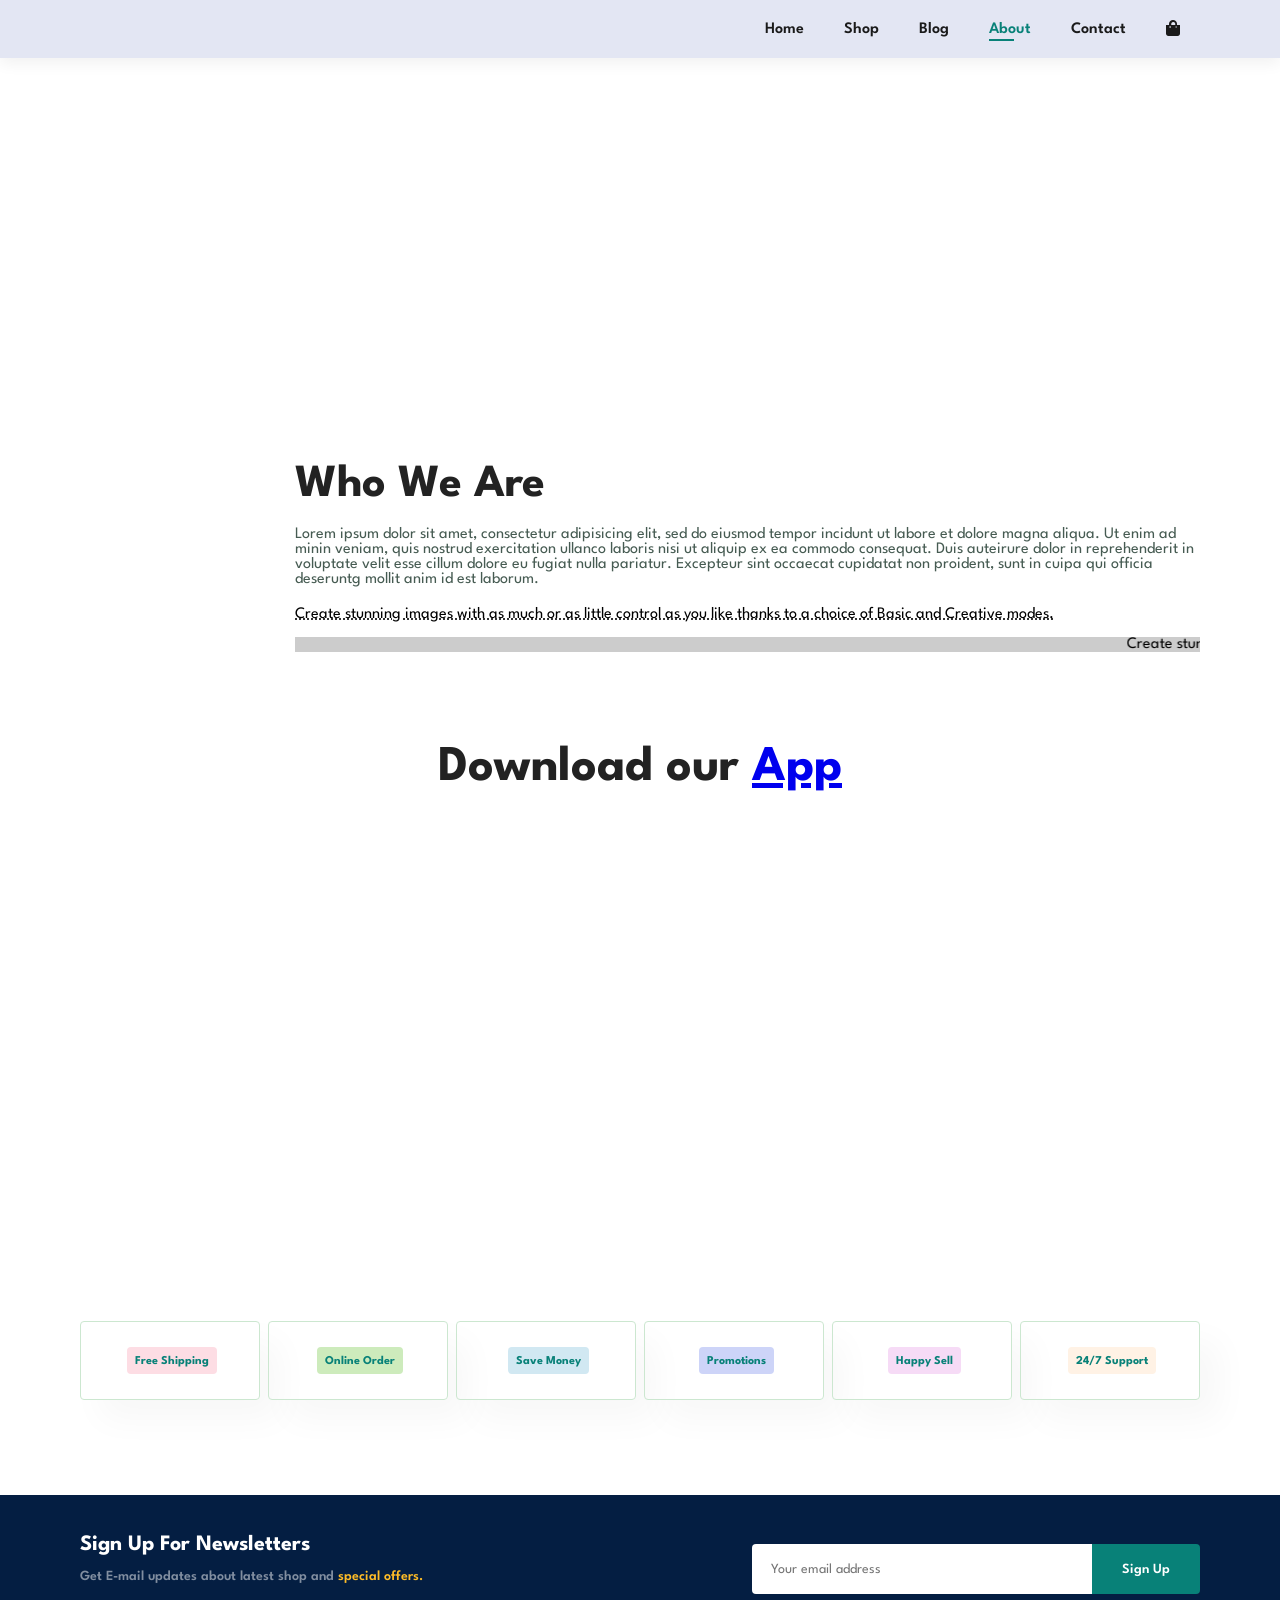
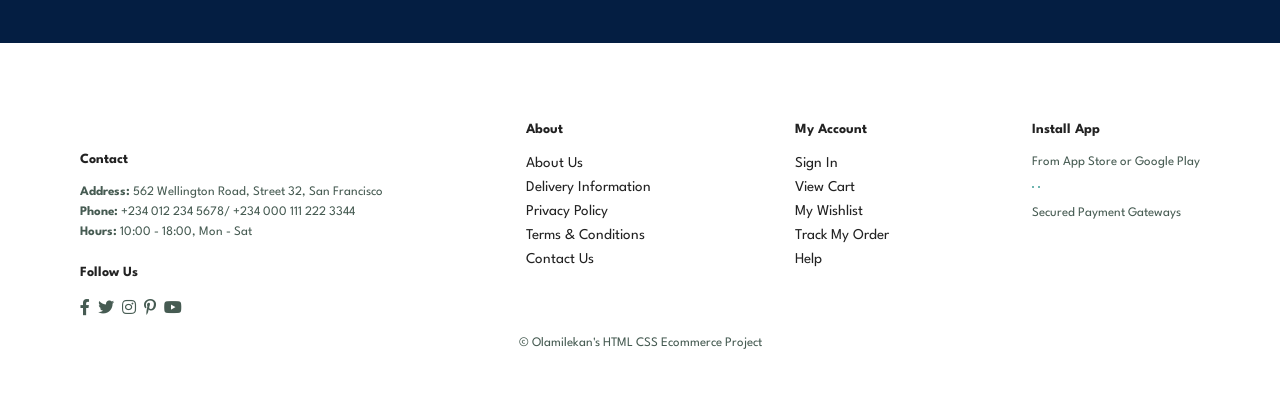
==== about.html @ d7b12cb9 "Add files via upload" ====
<!DOCTYPE html>
<html lang="en">
<head>
    <meta charset="UTF-8">
    <meta name="viewport" content="width=device-width, initial-scale=1.0">
    <title>Ecommerce Website</title>
    <link rel="stylesheet" href="https://pro.fontawesome.com/releases/v5.10.0/css/all.css" />
    <link rel="stylesheet" href="style.css">
</head>
<body>

   <section id="header">
    <a href="#"><img src="img/logo.png" class="logo" alt=""></a>

    <div>
        <ul id="navbar">
            <li><a href="index.html">Home</a></li>
            <li><a href="shop.html">Shop</a></li>
            <li><a href="blog.html">Blog</a></li>
            <li><a class="active" href="about.html">About</a></li>
            <li><a href="contact.html">Contact</a></li>
            <li id="lg-bag"><a href="cart.html"><i class="fas fa-shopping-bag"></i></a></li>
            <a href="#" id="close"><i class="far fa-times"></i></a>
        </ul>
    </div>
    <div id="mobile">
        <a href="cart.html"><i class="fas fa-shopping-bag"></i></a>
        <i id="bar" class="fas fa-outdent"></i>
    </div>
   </section>

   <section id="page-header" class="about-header">
     <h2> #KnowUs </h2>
     <p>Lorem ipsum dolor sit amet, consectetur</p>
   </section>

   <section id="about-head" class="section-p1">
    <img src="img/about/a6.jpg" alt="">
    <div>
        <h2>Who We Are</h2>
        <p>Lorem ipsum dolor sit amet, consectetur adipisicing elit, sed do eiusmod
            tempor incidunt ut labore et dolore magna aliqua. Ut enim ad minin veniam, quis
            nostrud exercitation ullanco laboris nisi ut aliquip ex ea commodo consequat.
            Duis auteirure dolor in reprehenderit in voluptate velit esse cillum dolore eu
            fugiat nulla pariatur. Excepteur sint occaecat cupidatat non proident, sunt in 
            cuipa qui officia deseruntg mollit anim id est laborum.</p>
            
            <abbr title="">Create stunning images with as much or as little control as you
                like thanks to a choice of Basic and Creative modes.</abbr>

            <br><br>

            <marquee bgcolor="#ccc" loop="-1" scrollamount="5" width="100%">Create stunning images with as much or as little control as you
                like thanks to a choice of Basic and Creative modes.</abbr>
</marquee>
    </div>
   </section>

   <section id="about-app" class="section-p1">
    <h1>Download our <a href="#">App</a></h1>
    <div class="video">
        <video autoplay muted loop src="img/about/1.mp4"></video>
    </div>
   </section>

     <section id="feature" class="section-p1">
    <div class="fe-box">
        <img src="img/features/f1.png" alt="">
        <h6>Free Shipping</h6>
    </div>
    <div class="fe-box">
        <img src="img/features/f2.png" alt="">
        <h6>Online Order</h6>
    </div>
    <div class="fe-box">
        <img src="img/features/f3.png" alt="">
        <h6>Save Money</h6>
    </div>
    <div class="fe-box">
        <img src="img/features/f4.png" alt="">
        <h6>Promotions</h6>
    </div>
    <div class="fe-box">
        <img src="img/features/f5.png" alt="">
        <h6>Happy Sell</h6>
    </div>
    <div class="fe-box">
        <img src="img/features/f6.png" alt="">
        <h6>24/7 Support</h6>
    </div>
   </section>

      <section id="newsletter" class="section-p1 section-m1">
    <div class="newstext">
        <h4> Sign Up For Newsletters</h4>
        <p> Get E-mail updates about latest shop and <span>special offers.</span></p>
    </div>
    <div class="form">
        <input type="text" placeholder="Your email address">
        <button class="normal">Sign Up</button>
    </div>
   </section>

   <footer class="section-p1">
    <div class="col">
        <img class="logo" src="img/logo.png" alt="">
        <h4>Contact</h4>
        <p><strong>Address:</strong> 562 Wellington Road, Street 32, San Francisco</p>
        <p><strong>Phone:</strong> +234 012 234 5678/ +234 000 111 222 3344 </p>
        <p><strong>Hours:</strong> 10:00 - 18:00, Mon - Sat</p>
        <div class="follow">
            <h4>Follow Us</h4>
            <div class="icon">
                <i class="fab fa-facebook-f"></i>
                <i class="fab fa-twitter"></i>
                <i class="fab fa-instagram"></i>
                <i class="fab fa-pinterest-p"></i>
                <i class="fab fa-youtube"></i>
            </div>
        </div>
    </div>

    <div class="col">
        <h4>About</h4>
        <a href="#">About Us</a>
        <a href="#">Delivery Information</a>
        <a href="#">Privacy Policy</a>
        <a href="#">Terms & Conditions</a>
        <a href="#">Contact Us</a>
    </div>

    <div class="col">
        <h4>My Account</h4>
        <a href="#">Sign In</a>
        <a href="#">View Cart</a>
        <a href="#">My Wishlist</a>
        <a href="#">Track My Order</a>
        <a href="#">Help</a>
    </div>

    <div class="col install">
        <h4>Install App</h4>
        <p>From App Store or Google Play</p>
        <div class="row">
            <img src="img/pay/app.jpg" alt="">
            <img src="img/pay/play.jpg" alt="">
        </div>
        <p>Secured Payment Gateways</p>
        <img src="img/pay/pay.png" alt="">
    </div>

    <div class="copyright">
        <p>© Olamilekan's HTML CSS Ecommerce Project</p>
    </div>
   </footer>
   
    <script src="script.js"></script>
</body>
</html>
---- style.css ----
@import url("https://fonts.googleapis.com/css2?family=Spartan:wght@100;200;300;400;500;600;700;800;900&display=swap");
* {
  margin: 0;
  padding: 0;
  box-sizing: border-box;
  font-family: "Spartan", sans-serif;
}

html {
  scroll-behavior: smooth;
}

/* Global Styles */

h1 {
  font-size: 50px;
  line-height: 64px;
  color: #222;
}

h2 {
  font-size: 46px;
  line-height: 54px;
  color: #222;
}

h4 {
  font-size: 20px;
  color: #222;
}

h6 {
  font-weight: 700;
  font-size: 12px;
}

p {
  font-size: 16px;
  color: #465b52;
  margin: 15px 0 20px 0;
}

.section-p1 {
  padding: 40px 80px;
}

.section-m1 {
  margin: 40px 0;
}

button.normal{
  font-size: 14px;
  font-weight: 600;
  padding: 15px 30px;
  color: #000;
  background-color: #fff;
  border-radius: 4px;
  cursor: pointer;
  border: none;
  outline: none;
  transition: 0.2s;
}

button.white{
  font-size: 13px;
  font-weight: 600;
  padding: 11px 18px;
  color: #fff;
  background-color: transparent;
  cursor: pointer;
  border: 1px solid #fff;
  outline: none;
  transition: 0.2s;
}

body {
  width: 100%;
}

#header{
    display: flex;
    align-items: center;
    justify-content: space-between;
    padding: 20px 80px;
    background: #E3E6F3;
    box-shadow: 0 5px 15px rgba(0, 0, 0, 0.06);
    z-index: 999;
    position: sticky;
    top: 0;
    left: 9;
}

#navbar{
    display: flex;
    align-items: center;
    justify-content: center;
}

#navbar li{
    list-style: none;
    padding: 0 20px;
    position: relative;
}

#navbar li a{
    text-decoration: none;
    font-size: 16px;
    font-weight: 600;
    color: #1a1a1a;
    transition: 0.5s ease;
}

#navbar li a:hover,
#navbar li a.active{
    color: #088178;

}

#navbar li a.active::after,
#navbar li a:hover::after{
    content: "";
    width: 30%;
    height: 2px;
    background: #088178;
    position: absolute;
    bottom: -4px;
    left: 20px;
}

#mobile{
  display: none;
  align-items: center;
}

#close{
  display: none;
}

#hero{
    background-image: url("img/hero4.png");
    height: 90vh;
    width: 100%;
    background-size: cover;
    background-position: top 25% right 0;
    padding: 0 80px;
    display: flex;
    flex-direction: column;
    align-items: flex-start;
    justify-content: center;
    overflow-x: hidden;
}

#hero h4{
    padding-bottom: 15px;
}

#hero h1{
    color: #088178;
}

#hero button{
    background-image: url(img/button.png);
    background-color: transparent;
    color: #088178;
    border: 0;
    padding: 14px 80px 14px 65px;
    background-repeat: no-repeat;
    cursor: pointer;
    font-weight: 700;
    font-size: 15px;
}

#feature{
    display: flex;
    align-items: center;
    justify-content: space-between;
    flex-wrap: wrap;
}

#feature .fe-box{
    width: 180px;
    text-align: center;
    padding: 25px 15px;
    box-shadow: 20px 20px 34px rgba(0, 0, 0, 0.03);
    border: 1px solid #cce7d0;
    border-radius: 4px;
    margin: 15px 0;
}

#feature .fe-box:hover{
    box-shadow: 10px 10px 54px rgba(70, 62, 221, 0.1);
}

#feature .fe-box img{
    width: 100%;
    margin-bottom: 10px;
}

#feature .fe-box h6{
    display: inline-block;
    padding: 9px 8px 6px 8px; 
    line-height: 1;
    border-radius: 4px;
    color: #088178;
    background-color: #fddde4;
}

#feature .fe-box:nth-child(2) h6{
    background-color: #cdebbc; 
}

#feature .fe-box:nth-child(3) h6{
    background-color: #d1e8f2; 
}

#feature .fe-box:nth-child(4) h6{
    background-color: #cdd4f8; 
}

#feature .fe-box:nth-child(5) h6{
    background-color: #f6dbf6; 
}

#feature .fe-box:nth-child(6) h6{
    background-color: #fff2e5; 
}

#product1{
  text-align: center;
}

#product1 .pro-container{
  display: flex;
  justify-content: space-between;
  padding-top: 20px;
  flex-wrap: wrap;
}

#product1 .pro{
  width: 23%;
  min-width: 250px;
  padding: 10px 12px;
  border: 1px solid #cce7d0;
  border-radius: 25px;
  cursor: pointer;
  box-shadow: 20px 20px 30px rgba(0, 0, 0, 0.02);
  margin: 15px 0;
  transition: 0.2s ease;
  position: relative;
}

#product1 .pro:hover{
  box-shadow: 20px 20px 30px rgba(0, 0, 0, 0.06);
}

#product1 .pro img{
  width: 100%;
  border-radius: 20px;
}

#product1 .pro .des{
  text-align: start;
  padding: 10px 0;
}

#product1 .pro .des span{
  color: #606063;
  font-size: 12px;
}

#product1 .pro .des h5{
  padding-top: 7px;
  color: #1a1a1a;
  font-size: 14px;
}

#product1 .pro .des i{
  font-size: 12px;
  color: rgb(243, 181, 25);
}

#product1 .pro .des h4{
  padding-top: 7px;
  font-size: 15px;
  font-weight: 700;
  color: #088178;
}

#product1 .pro .bag{
  width: 40px;
  height: 40px;
  line-height: 40px;
  border-radius: 50px;
  background-color: #e8f6ea;
  font-weight: 500;
  color: #088178;
  border: 1px solid #cce7d0;
  position: absolute;
  bottom: 20px;
  right: 10px;
}

#banner{
  display: flex;
  flex-direction: column;
  justify-content: center;
  align-items: center;
  text-align: center;
  background-image: url(img/banner/b2.jpg);
  width: 100%;
  height: 40vh;
  background-size: cover;
  background-position: center;
}

#banner h4{
  color: #fff;
  font-size: 16px;
}

#banner h2{
  color: #fff;
  font-size: 30px;
  padding: 10px 0;
}

#banner h2 span{
  color: #ef3636;
}

#banner button:hover{
  background: #088178;
  color: #fff;
}

#sm-banner {
  display: flex;
  justify-content: space-between;
  flex-wrap: wrap;
}

#sm-banner .banner-box{
  display: flex;
  flex-direction: column;
  justify-content: center;
  align-items: flex-start;
  background-image: url(img/banner/b17.jpg);
  min-width: 580px;
  height: 50vh;
  background-size: cover;
  background-position: center;
  padding: 30px;
}

#sm-banner .banner-box2{
  background-image: url(img/banner/b10.jpg);
}

#sm-banner h4{
  color: #fff;
  font-size: 20px;
  font-weight: 300px;
}

#sm-banner h2{
  color: #fff;
  font-size: 20px;
  font-weight: 800;
}

#sm-banner span{
  color: #fff;
  font-size: 14px;
  font-weight: 500px;
  padding-bottom: 15px;
}

#sm-banner .banner-box:hover button{
  background: #088178;
  border: 0px solid #cce7d0;
}

#banner3{
  display: flex;
  justify-content: space-between;
  flex-wrap: wrap;
  padding: 0 80px;
}

#banner3 .banner-box{
  display: flex;
  flex-direction: column;
  justify-content: center;
  align-items: flex-start;
  background-image: url(img/banner/b7.jpg);
  min-width: 30%;
  height: 50vh;
  background-size: cover;
  background-position: center;
  padding: 20px;
  margin-bottom: 20px;
}

#banner3 .banner-box2{
  background-image: url(img/banner/b4.jpg);
}

#banner3 .banner-box3{
  background-image: url(img/banner/b18.jpg);
}

#banner3 h2{
  color: #fff;
  font-weight: 900;
  font-size: 22px;
}

#banner3 h3{
  color: #ec544e;
  font-weight: 800;
  font-size: 15px;
}

#newsletter {
  display: flex;
  justify-content: space-between;
  flex-wrap: wrap;
  align-items: center;
  background-image: url(img/banner/b14.png);
  background-repeat: no-repeat;
  background-position: 20% 30%;
  background-color: #041e42;
}

#newsletter h4{
  font-size: 22px;
  font-weight: 700;
  color: #fff;
}

#newsletter p{
  font-size: 14px;
  font-weight: 600;
  color: #818ea0;
}

#newsletter p span{
  color: #ffbd27;
}

#newsletter .form{
  display: flex;
  width: 40%;
}

#newsletter input{
  height: 3.125rem;
  padding: 0 1.25em;
  font-size: 14px;
  width: 100%;
  border: 1px solid transparent;
  border-radius: 4px;
  outline: none;
  border-top-right-radius: 0;
  border-bottom-right-radius: 0;
}

#newsletter button{
  background-color: #088178;
  color: #fff;
  white-space: nowrap;
  border-top-left-radius: 0;
  border-bottom-left-radius: 0;
}

footer{
  display: flex;
  flex-wrap: wrap;
  justify-content: space-between;
}

footer .col{
  display: flex;
  flex-direction: column;
  align-items: flex-start;
  margin-bottom: 20px;
}

footer .logo{
  margin-bottom: 30px;
}

footer h4{
  font-size: 14px;
  padding-bottom: 20px;
}

footer p{
  font-size: 13px;
  margin: 0 0 8px 0;
}

footer a {
  font-size: 15px;
  text-decoration: none;
  color: #222;
  margin-bottom: 10px;
}

footer .follow {
  margin-top: 20px;
}

footer .follow i{
  color: #465b52;
  padding-right: 4px;
  cursor: pointer;
}

footer .install .row img{
  border: 1px solid #068178;
  border-radius: 6px;
}

footer .install img{
  margin: 10px 0 15px 0;
}

footer .follow i:hover,
footer a:hover{
  color: #088178;
}

footer .copyright{
  width: 100%;
  text-align: center;
}

/*Shop Page*/
#page-header {
  background-image: url(img/banner/b1.jpg);
  width: 100%;
  height: 40vh;
  background-size: cover;
  display: flex;
  justify-content: center;
  text-align: center;
  flex-direction: column;
  padding: 14px;
}

#page-header h2,
#page-header p{
  color: #fff;
}

#pagination{
  text-align: center;
}

#pagination a{
  text-decoration: none;
  background-color: #088178;
  padding: 15px 20px;
  border-radius: 4px;
  color:#fff;
  font-weight: 600;
}

#pagination a i{
  font-size: 15px;
  font-weight: 600;
}

/*Single Product*/

#prodetails{
  display: flex;
  margin-top: 20px;
}

#prodetails .single-pro-image{
  width: 40%;
  margin-right: 50px;
}

.small-img-group {
  display: flex;
  justify-content: space-between;
}

.small-img-col {
  flex-basis: 24%;
  cursor: pointer;
}

#prodetails .single-pro-details{
  width: 50%;
  padding-top: 30px;
}

#prodetails .single-pro-details h4{
  padding: 40px 0 20px 0;
}

#prodetails .single-pro-details h2{
  font-size: 26px;
}

#prodetails .single-pro-details select{
  display: block;
  padding: 5px 10px;
  margin-bottom: 10px;
}

#prodetails .single-pro-details input{
  width: 50px;
  height: 47px;
  padding-left: 10px;
  font-size: 16px;
  margin-right: 10px;
}

#prodetails .single-pro-details input:focus{
  outline: none;
}

#prodetails .single-pro-details button{
  background: #068178;
  color: #fff;
}

#prodetails .single-pro-details span {
  line-height: 25px;
}

/*Blog Page*/

#page-header.blog-header {
  background-image: url("img/banner/b19.jpg");
}

#blog {
  padding: 150px 150px 0 150px;
}

#blog .blog-box {
  display: flex;
  align-items: center;
  width: 100%;
  position: relative;
  padding-bottom: 90px;
}

#blog .blog-img {
  width: 50%;
  margin-right: 40px;
}

#blog img {
  width: 100%;
  height: 300px;
  object-fit: cover;
}

#blog .blog-details {
  width: 50%;
}

#blog .blog-details a {
  text-decoration: none;
  font-size: 11px;
  color: #000;
  font-weight: 700;
  position: relative;
  transition: 0.3s;
}

#blog .blog-details a::after {
  content: "";
  width: 50px;
  height: 1px;
  background-color: #000;
  position: absolute;
  top: 4px;
  right: -60px;
}

#blog .blog-details a:hover {
  color: #088178;
}

#blog .blog-details a:hover:after {
  background-color: #088178;
}

#blog .blog-box h1 {
  position: absolute;
  top: -40px;
  left: 0;
  font-size: 70px;
  font-weight: 700;
  color: #c9cbce;
  z-index: -9;
}

/* About Page */
#page-header.about-header {
  background-image: url("img/about/banner.png");
}

#about-head {
  display: flex;
  align-items: center;
}

#about-head img {
  width: 50%;
  height: auto;
}

#about-head div{
  padding-left: 40px;
}

#about-app {
  text-align: center;
}

#about-app .video {
  width: 70%;
  height: 100%;
  margin: 30px auto 0 auto;
}

#about-app .video video {
  width: 100%;
  height: 100%;
  border-radius: 20px;
}

/* Contact Page */
#contact-details {
  display: flex;
  align-items: center;
  justify-content: space-between;
}

#contact-details .details {
  width: 40%;
}

#contact-details .details span,
#form-details form span {
  font-size: 12px;
}

#contact-details .details h2,
#form-details form h2 {
  font-size: 26px;
  line-height: 35px;
  padding: 20px 0;
}

#contact-details .details h3 {
  font-size: 16px;
  padding-bottom: 15px;
}

#contact-details .details li {
  list-style: none;
  display: flex;
  padding: 10px 0;
}

#contact-details .details li i {
  font-size: 14px;
  padding-right: 22px;
}

#contact-details .details li p {
  margin: 0;
  font-size: 14px;
}

#contact-details .map {
  width: 55%;
  height: 400px;
}

#contact-details .map iframe{
  width: 100%;
  height: 100%;
}

#form-details {
  display: flex;
  justify-content: space-between;
  margin: 30px;
  padding: 80px;
  border: 1px solid #e1e1e1;
}

#form-details form {
  width: 65%;
  display: flex;
  flex-direction: column;
  align-items: flex-start;
}

#form-details form input,
#form-details form textarea {
  width: 100%;
  padding: 12px 15px;
  outline: none;
  margin-bottom: 20px;
  border: 1px solid #e1e1e1;
}

#form-details form button {
  background-color: #088178;
  color: #fff;
}

#form-details .people div {
  padding-bottom: 25px;
  display: flex;
  align-items: flex-start;
}

#form-details .people div img {
  width: 65px;
  height: 65px;
  object-fit: cover;
  margin-right: 15px;
}

#form-details .people div p {
  margin: 0;
  font-size: 13px;
  line-height: 25px;
}

#form-details .people div p span {
  display: block;
  font-size: 16px;
  font-weight: 600;
  color: #000;
}

/* Cart Page */

#cart {
  overflow-x: auto;
}

#cart table {
  width: 100%;
  border-collapse: collapse;
  table-layout: fixed;
  white-space: nowrap;
}

#cart table img {
  width: 70px;

}

#cart table td:nth-child(1) {
  width: 100px;
  text-align: center;
}

#cart table td:nth-child(2) {
  width: 150px;
  text-align: center;
}

#cart table td:nth-child(3) {
  width: 250px;
  text-align: center;
}

#cart table td:nth-child(4),
#cart table td:nth-child(5),
#cart table td:nth-child(6) {
  width: 150px;
  text-align: center;
}

#cart table td:nth-child(5) input {
  width: 70px;
  padding: 10px 5px 10px 15px;
}

#cart table thead {
  border: 1px solid #e2e9e1;
  border-left: none;
  border-right: none;
}

#cart table thead td {
  font-weight: 700;
  text-transform: uppercase;
  font-size: 13px;
  padding: 18px 0;
}

#cart table tbody tr td {
  padding-top: 15px;
}

#cart table tbody td {
  font-size: 13px;
} 

#cart-add {
  display: flex;
  flex-wrap: wrap;
  justify-content: space-between;
}

#coupon {
  width: 50%;
  margin-bottom: 30px;

}

#coupon h3,
#subtotal h3 {
  padding: 15px 15px;
}

#coupon input {
  padding: 10px 20px;
  outline: none;
  width: 60%;
  margin-right: 10px;
  border: 1px solid #e2e9e1;
}

#coupon button,
#subtotal button {
  background-color: #088178;
  color: #fff;
  padding: 12px 20px;
}

#subtotal {
  width: 50%;
  margin-bottom: 30px;
  border: 1px solid #e2e9e1;
  padding-left: 30px;
}

#subtotal table {
  border-collapse: collapse;
  width: 95%;
  margin-bottom: 20px;
}

#subtotal table td {
  width: 50%;
  border: 1px solid #e2e9e1;
  padding: 10px;
  font-size: 13px;
}

#subtotal button {
  background-color: #088178;
  color: #fff;
  padding: 12px 20px;
  margin-bottom: 20px;
}

/*Start Media Query*/
@media (max-width:799px) {
  .section-p1 {
    padding: 40px 40px;
  }
  #navbar{
    display: flex;
    flex-direction: column;
    align-items: flex-start;
    justify-content: flex-start;
    position: fixed;
    top: 0;
    right: -300px;
    height: 100vh;
    width: 300px;
    background-color: #E3E6F3;
    box-shadow: 0 40px 60px rgba(0, 0, 0, 0.01);
    padding: 80px 0 0 10px;
    transition: 0.3s;
  }

  #navbar.active{
    right: 0px;
  }

  #navbar li{
    margin-bottom: 25px;
  }

  #mobile{
  display: flex;
  align-items: center;
}

 #mobile i{
  color: #1a1a1a;
  font-size: 24px;
  padding-left: 20px;
 }

 #close{
  display: initial;
  position: absolute;
  top: 30px;
  left: 30px;
  color: #222;
  font-size: 24px;
 }

 #lg-bag {
  display: none;
 }

 #hero{
    height: 70vh;
    padding: 0 80px;
    background-position: top 30% right 30%;
}

#feature {
    justify-content: center;
}

#feature .fe-box {
  margin: 15px 15px;
}

#product1 .pro-container{
  justify-content: center;
}

#product1 .pro{
  margin: 15px;
}

#banner {
  height: 20vh;
}

#sm-banner .banner-box {
  min-width: 100%;
  height: 30vh;
}

#banner3 {
  padding: 0 40px;
}

#banner3  .banner-box {
  width: 28%;
}

#newsletter .form {
  width: 70%;
}

/* Contact Page */
#form-details {
  padding: 40px;
}

#form-details form {
  width: 50%;
}

}

@media (max-width: 477px) {

  .section-p1 {
    padding: 20px;
  }

  #header {
    padding: 10px 30px;
  }

  h1 {
    font-size: 38px;
  }

  h2 {
    font-size: 32px;
  }
  #hero {
    padding: 0 20px;
    background-position: 55%;
  }

  #feature {
    justify-content: space-between;
  }

  #feature .fe-box {
    width: 155px;
    margin: 0 0 15px 0;
  }

  #product1 .pro {
    width: 100%;
  }

  #banner {
    height: 40vh;
  }

  #sm-banner .banner-box {
    height: 40vh;
  }

  #sm-banner .banner-box2 {
    margin-top: 20px;
  }

  #banner3 {
  padding: 0 20px;
}

  #banner3  .banner-box {
  width: 25%;
}

#newsletter .form {
  width: 90%;
}

footer .copyright {
  text-align: start;
}

/* Single Product */
#prodetails {
  display: flex;
  flex-direction: column;
}
#prodetails .single-pro-image {
  width: 100%;
  margin-right: 0px;
}
#prodetails .single-pro-details {
  width: 100%;
}

/* Blog Page*/
#blog {
  padding: 100px 20px 0 20px;
}

#blog .blog-box {
  display: flex;
  flex-direction: column;
  align-items: flex-start;
}

#blog .blog-img {
  width: 100%;
  margin-right: 0;
  margin-bottom: 30px;
}

#blog .blog-details {
  width: 100%;
}

/* About Page */
#about-head {
  flex-direction: column;
}

#about-head img {
  width: 100%;
  margin-bottom: 20px;
}

#about-head div {
  padding-left: 0px;
}

#about-app .video {
  width: 100%;
}

/* C0ntact Page */
#contact-details {
  flex-direction: column;
}

#contact-details .details {
  width: 100%;
  margin-bottom: 30px;
}

#contact-details .map {
  width: 100%;
}

#form-details {
  margin: 10px;
  padding: 30px 10px;
  flex-wrap: wrap;
}

#form-details form {
  width: 100%;
  margin-bottom: 30px;
}

/* Cart Page */
#cart-add {
  flex-direction: colomn;
  display: block;
}

#coupon {
  width: 100%;
}

#subtotal {
  width: 100%;
  padding: 40px;
}

}
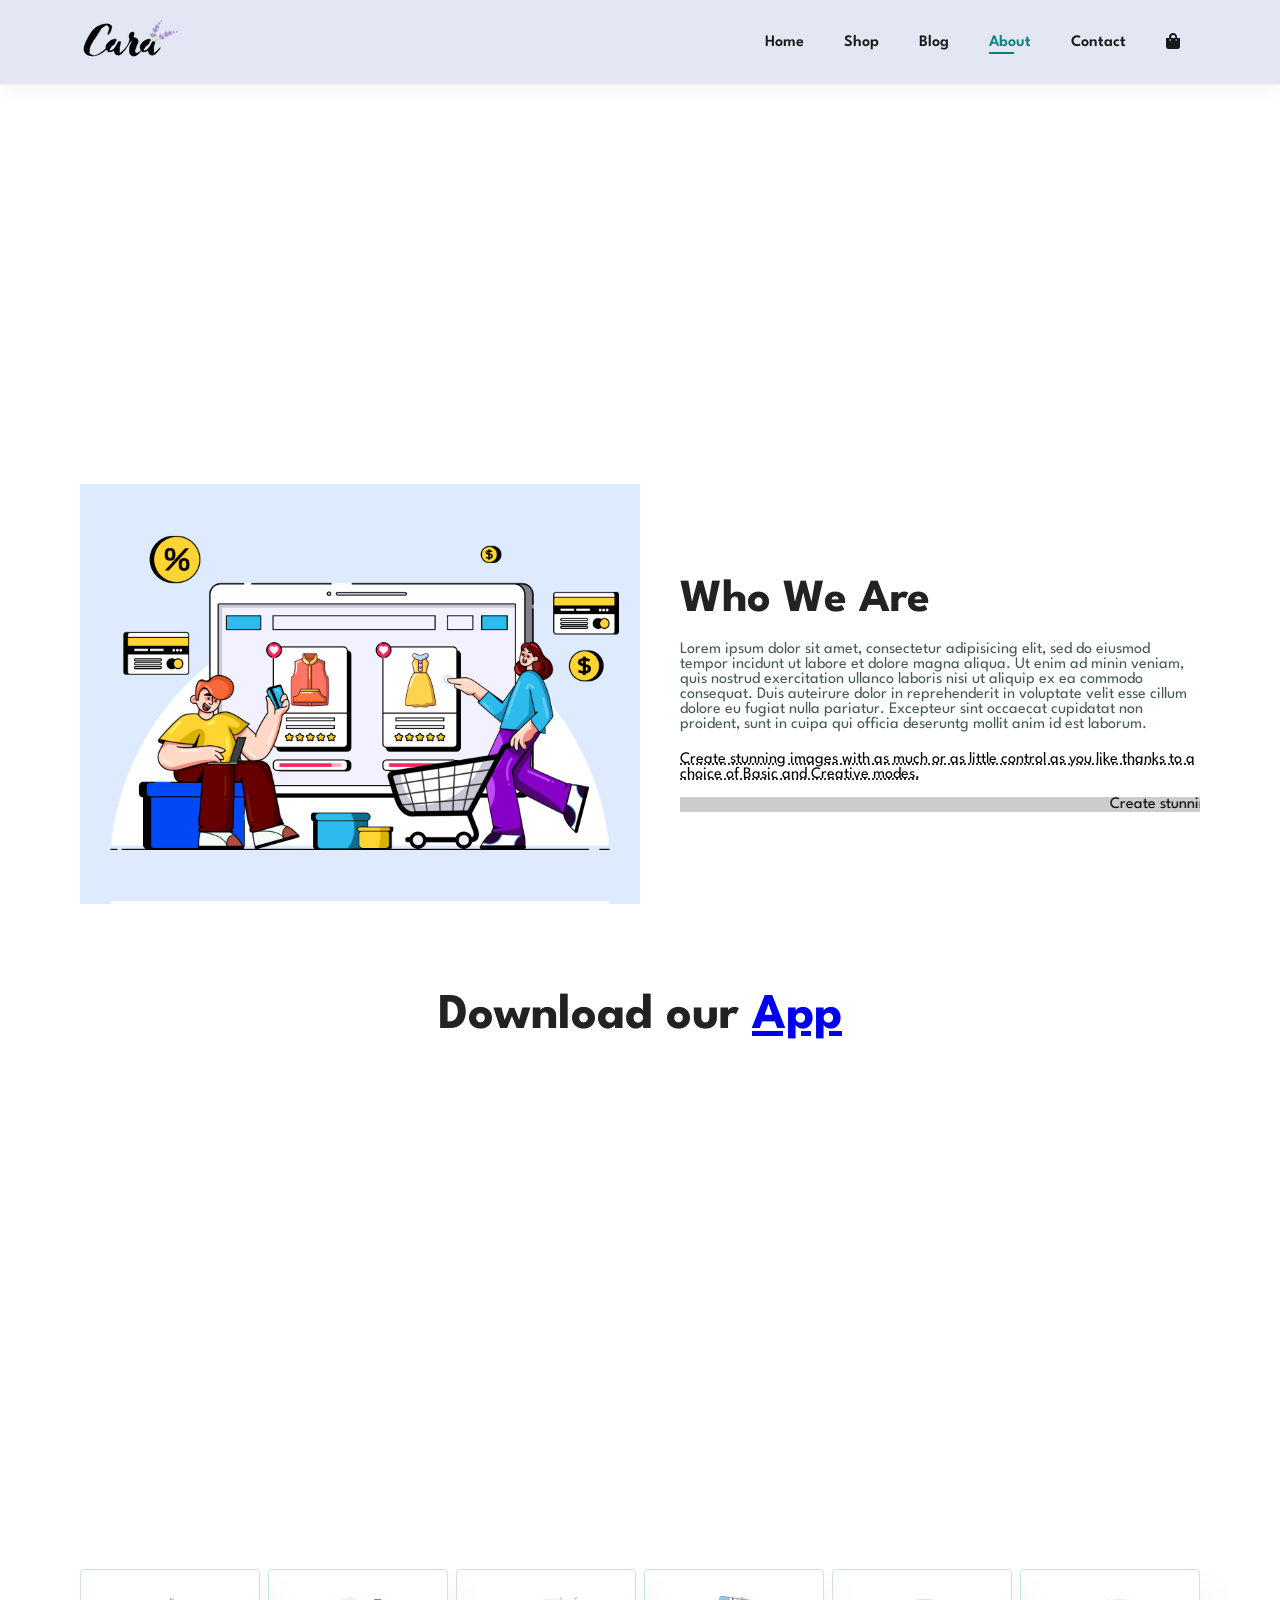
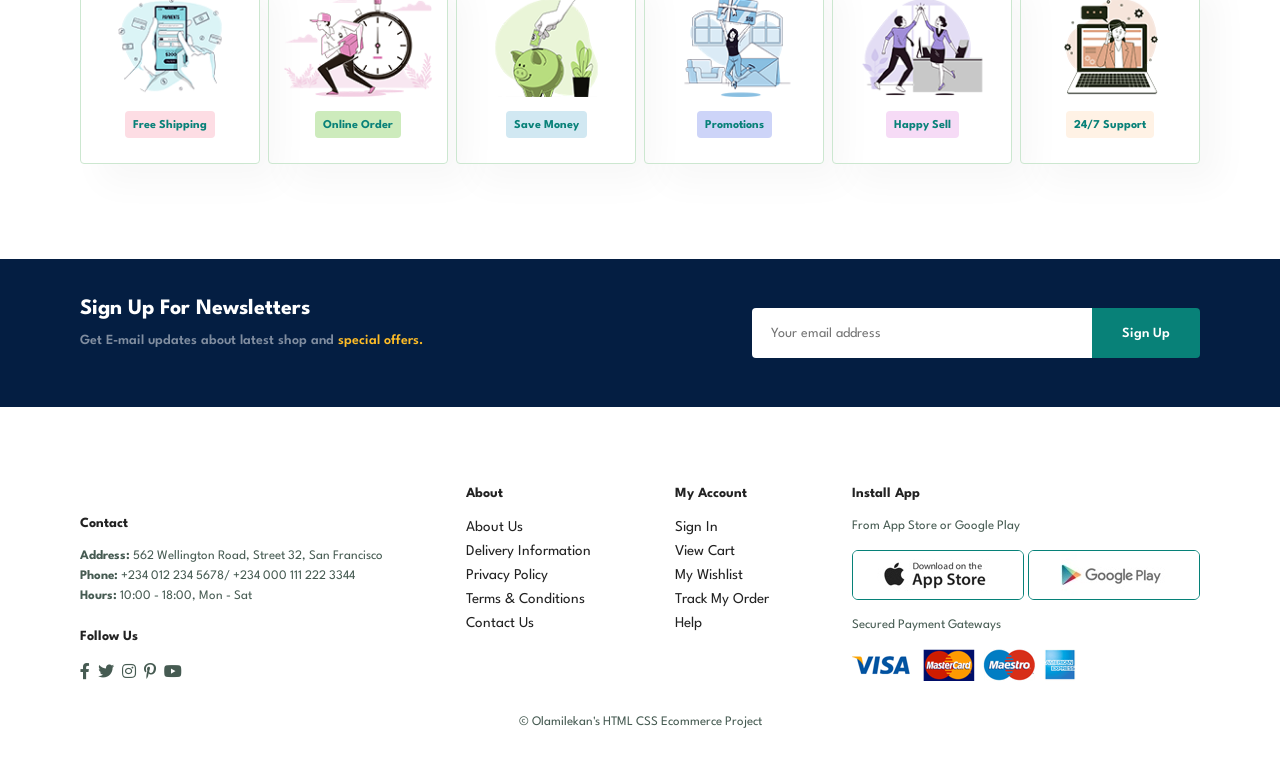
==== commit bd894141: "Update about.html" ====
--- a/about.html
+++ b/about.html
@@ -10,7 +10,7 @@
 <body>
 
    <section id="header">
-    <a href="#"><img src="img/logo.png" class="logo" alt=""></a>
+    <a href="#"><img src="logo.png" class="logo" alt=""></a>
 
     <div>
         <ul id="navbar">
@@ -35,7 +35,7 @@
    </section>
 
    <section id="about-head" class="section-p1">
-    <img src="img/about/a6.jpg" alt="">
+    <img src="a6.jpg" alt="">
     <div>
         <h2>Who We Are</h2>
         <p>Lorem ipsum dolor sit amet, consectetur adipisicing elit, sed do eiusmod
@@ -59,33 +59,33 @@
    <section id="about-app" class="section-p1">
     <h1>Download our <a href="#">App</a></h1>
     <div class="video">
-        <video autoplay muted loop src="img/about/1.mp4"></video>
+        <video autoplay muted loop src="1.mp4"></video>
     </div>
    </section>
 
      <section id="feature" class="section-p1">
     <div class="fe-box">
-        <img src="img/features/f1.png" alt="">
+        <img src="f1.png" alt="">
         <h6>Free Shipping</h6>
     </div>
     <div class="fe-box">
-        <img src="img/features/f2.png" alt="">
+        <img src="f2.png" alt="">
         <h6>Online Order</h6>
     </div>
     <div class="fe-box">
-        <img src="img/features/f3.png" alt="">
+        <img src="f3.png" alt="">
         <h6>Save Money</h6>
     </div>
     <div class="fe-box">
-        <img src="img/features/f4.png" alt="">
+        <img src="f4.png" alt="">
         <h6>Promotions</h6>
     </div>
     <div class="fe-box">
-        <img src="img/features/f5.png" alt="">
+        <img src="f5.png" alt="">
         <h6>Happy Sell</h6>
     </div>
     <div class="fe-box">
-        <img src="img/features/f6.png" alt="">
+        <img src="f6.png" alt="">
         <h6>24/7 Support</h6>
     </div>
    </section>
@@ -142,11 +142,11 @@
         <h4>Install App</h4>
         <p>From App Store or Google Play</p>
         <div class="row">
-            <img src="img/pay/app.jpg" alt="">
-            <img src="img/pay/play.jpg" alt="">
+            <img src="app.jpg" alt="">
+            <img src="play.jpg" alt="">
         </div>
         <p>Secured Payment Gateways</p>
-        <img src="img/pay/pay.png" alt="">
+        <img src="pay.png" alt="">
     </div>
 
     <div class="copyright">
@@ -156,4 +156,4 @@
    
     <script src="script.js"></script>
 </body>
-</html>+</html>
